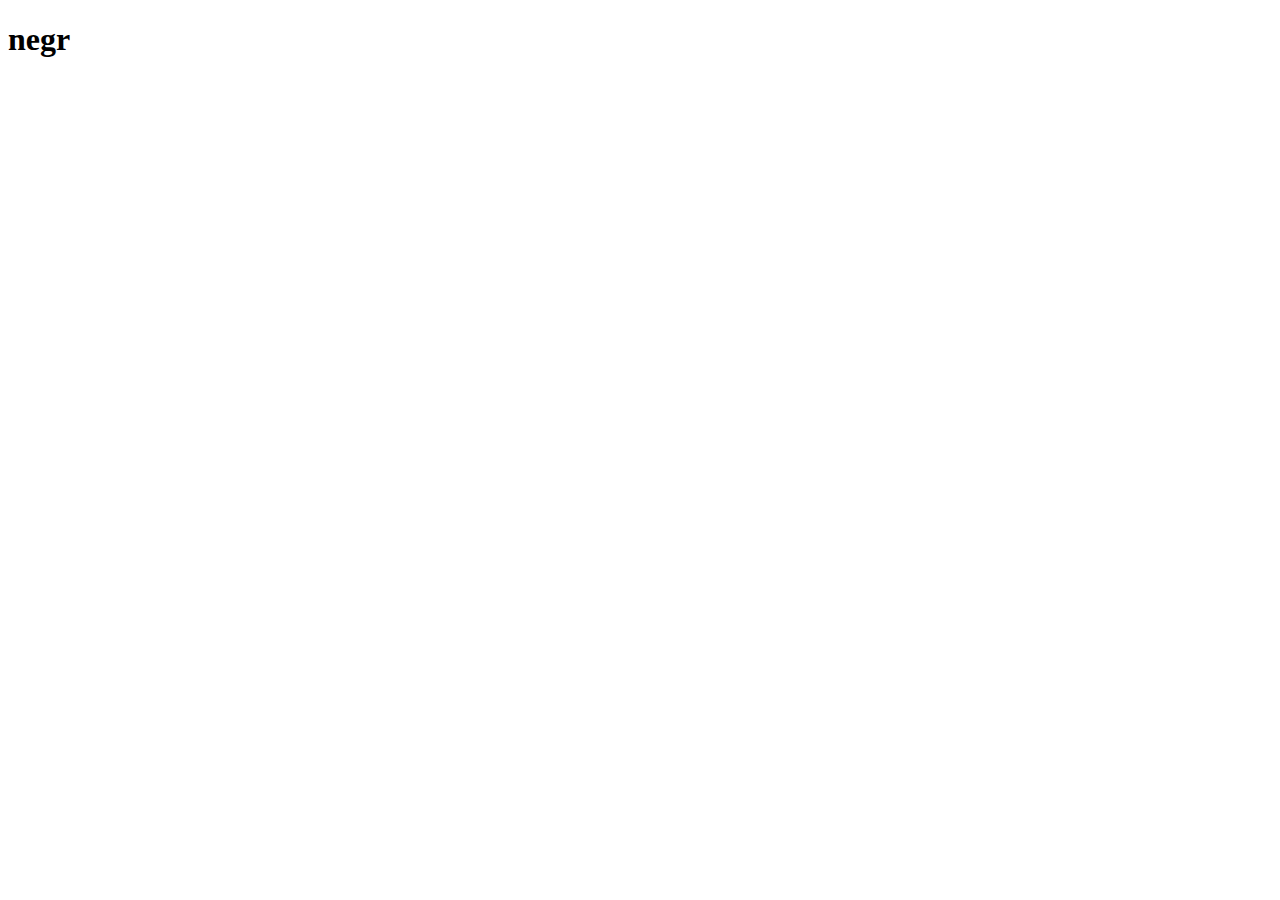
==== Web/index.html @ a877e184 "Test" ====
<!DOCTYPE html>
<html lang="en">
<head>
    <meta charset="UTF-8">
    <meta name="viewport" content="width=device-width, initial-scale=1.0">
    <title>Document</title>
</head>
<body>
    <h1>negr</h1>
</body>
</html>
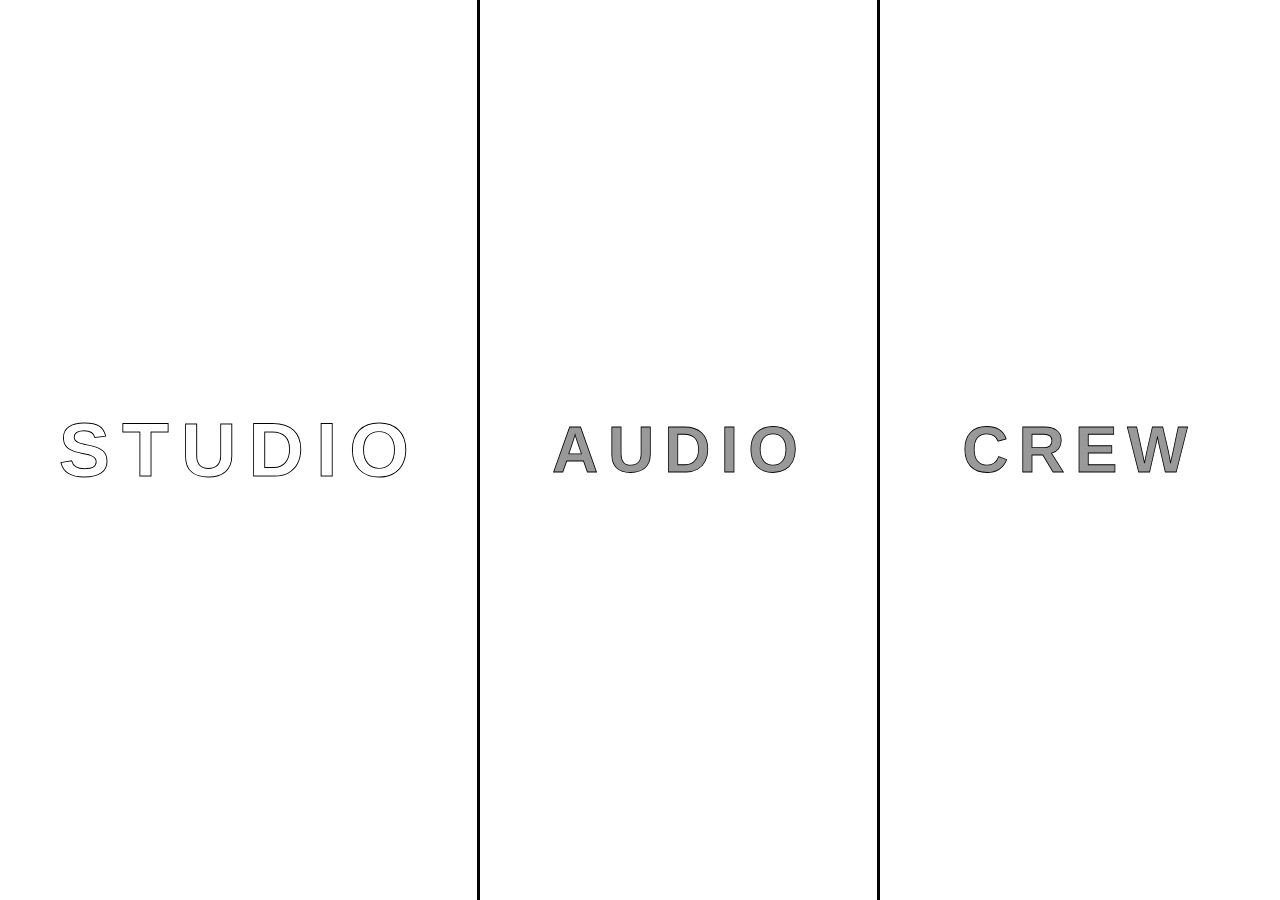
==== commit 321b60e9: "Main branch" ====
--- a/Web/index.html
+++ b/Web/index.html
@@ -1,11 +1,30 @@
-<!DOCTYPE html>
-<html lang="en">
-<head>
-    <meta charset="UTF-8">
-    <meta name="viewport" content="width=device-width, initial-scale=1.0">
-    <title>Document</title>
-</head>
-<body>
-    <h1>negr</h1>
-</body>
-</html>+<!DOCTYPE html>
+<html lang="en">
+
+<head>
+    <meta charset="UTF-8">
+    <meta name="viewport" content="width=device-width, initial-scale=1.0">
+    <title>Venhood</title>
+    <link rel="stylesheet" href="styles.css">
+</head>
+
+<body>
+
+    <section class="quarters-container">
+        <a href="/Pages/Studio/studio.html" class="quarter" id="studio">
+            <h2>Studio</h2>
+        </a>
+
+        <a href="/Pages/Music/music.html" class="quarter" id="music">
+            <h2>Audio</h2>
+        </a>
+
+        <a href="/Pages/Crew/crew.html" class="quarter" id="crew">
+            <h2>Crew</h2>
+        </a>
+    </section>
+
+    <script src="script.js"></script>
+</body>
+
+</html>
--- a/Web/styles.css
+++ b/Web/styles.css
@@ -0,0 +1,106 @@
+@import url('https://fonts.googleapis.com/css2?family=Open+Sans:wght@300&display=swap');
+
+body {
+    margin: 0;
+    font-family: 'Open-sans', sans-serif;
+    display: flex;
+    flex-direction: column;
+    min-height: 100vh;
+}
+
+.quarters-container {
+    display: flex;
+    flex: 1;
+}
+
+.quarter {
+    flex: 1;
+    text-align: center;
+    display: flex;
+    align-items: center;
+    justify-content: center;
+    box-sizing: border-box;
+    overflow: hidden;
+    transition: flex 0.9s ease; /* smooth flex transition on hover */
+    position: relative; /* added position relative for pseudo-element */
+    filter: brightness(0.6); /* initial brightness darker */
+    -webkit-transition: all .4s ease;
+}
+
+.quarter:not(:last-child):before {
+    content: '';
+    position: absolute;
+    top: 0;
+    bottom: 0;
+    right: 0;
+    width: 3px; /* thicker line */
+    background-color: #000000; /* black border color */
+}
+
+.quarter:hover {
+    flex: 1.2; /* widen on hover */
+    filter: brightness(1.1); /* hover brightness brighter */
+    -webkit-transition: all .4s ease;
+}
+
+a {
+    text-decoration: none;
+    
+}
+
+.quarter h2 {
+    font-size: 4em;
+    text-transform: uppercase;
+    letter-spacing: 10px;
+    margin: 0;
+    color: white;
+    -webkit-text-stroke: 0.8px black;
+    transition: transform 0.3s ease; /* smooth scale animation on hover */
+    text-shadow: #000;
+    
+}
+
+.quarter:hover h2 {
+    transform: scale(1.2); /* scale up on hover */
+}
+
+#studio {
+    background-image: url('/VenhoodScreens/mic_visual.png'); /* replace 'studio-background.jpg' with your image file */
+    background-size: cover;
+    background-position: center;
+}
+
+#music {
+    background-image: url('/VenhoodScreens/audio.jpg'); /* replace 'music-background.jpg' with your image file */
+    background-size: cover;
+    background-position: center;
+}
+
+#crew {
+    background-image: url('/VenhoodScreens/crew.jpg'); /* replace 'crew-background.jpg' with your image file */
+    background-size: cover;
+    background-position: -39em;
+}
+
+/* Media Queries for Responsive Design */
+
+@media (max-width: 768px) {
+    .quarters-container {
+        flex-direction: column; /* Stack quarters vertically on smaller screens */
+    }
+
+    .quarter {
+        flex: 1;
+        margin-bottom: 10px; /* Add some spacing between quarters */
+    }
+
+    .quarter:not(:last-child):before {
+        content: '';
+        position: absolute;
+        top: 0;
+        bottom: 0;
+        right: 0;
+        width: 3px; /* thicker line */
+        background-color: #000; /* black border color */
+    }
+}
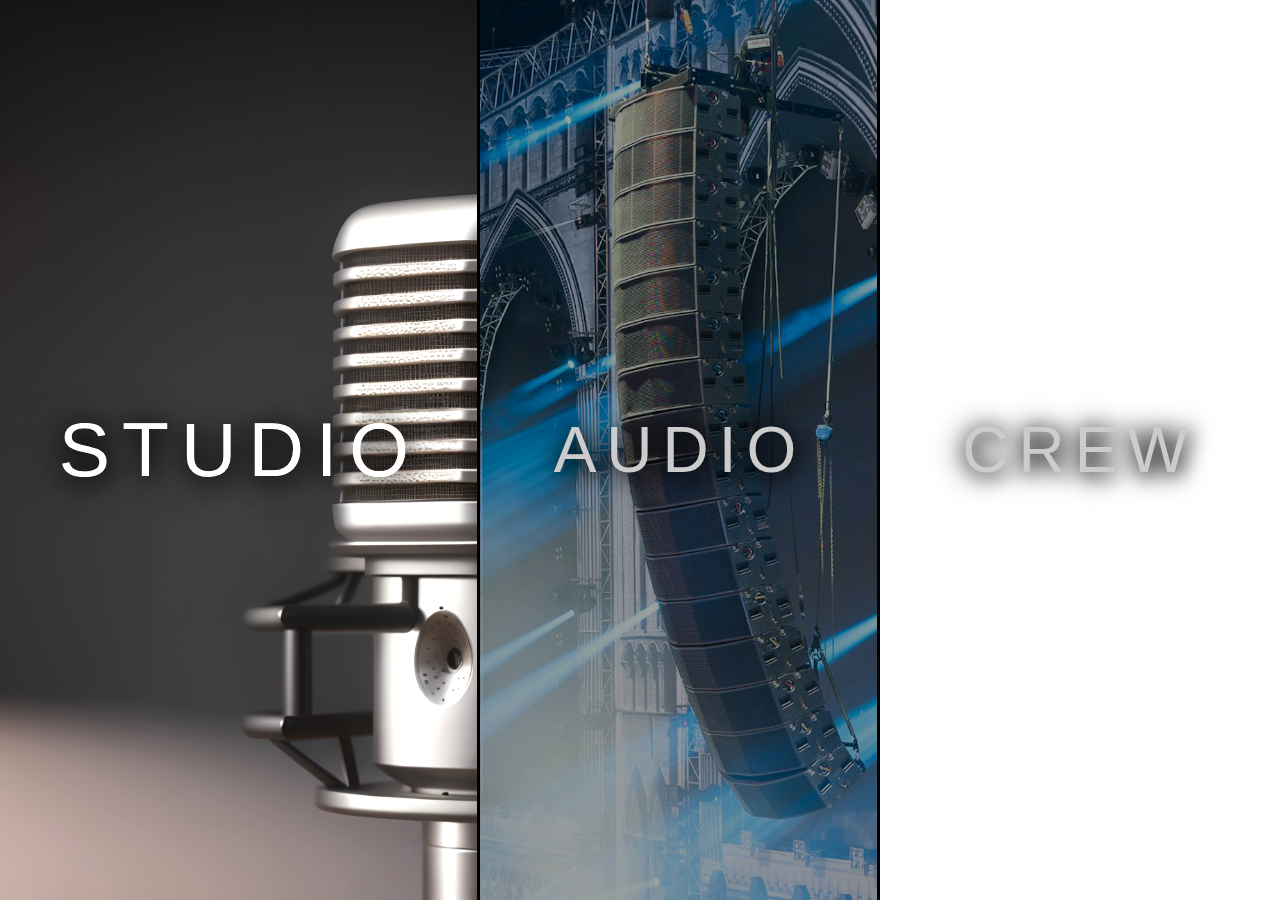
==== commit 3b0a3fab: "O.1" ====
--- a/Web/index.html
+++ b/Web/index.html
@@ -10,7 +10,12 @@
 
 <body>
 
+   
+    
     <section class="quarters-container">
+        
+        
+
         <a href="/Pages/Studio/studio.html" class="quarter" id="studio">
             <h2>Studio</h2>
         </a>
@@ -23,7 +28,7 @@
             <h2>Crew</h2>
         </a>
     </section>
-
+    
     <script src="script.js"></script>
 </body>
 
--- a/Web/styles.css
+++ b/Web/styles.css
@@ -6,11 +6,15 @@
     display: flex;
     flex-direction: column;
     min-height: 100vh;
+    
 }
+
+
 
 .quarters-container {
     display: flex;
     flex: 1;
+    
 }
 
 .quarter {
@@ -23,8 +27,9 @@
     overflow: hidden;
     transition: flex 0.9s ease; /* smooth flex transition on hover */
     position: relative; /* added position relative for pseudo-element */
-    filter: brightness(0.6); /* initial brightness darker */
+    filter: brightness(0.8); /* initial brightness darker */
     -webkit-transition: all .4s ease;
+    
 }
 
 .quarter:not(:last-child):before {
@@ -45,6 +50,7 @@
 
 a {
     text-decoration: none;
+    filter: brightness(1.0);
     
 }
 
@@ -53,10 +59,12 @@
     text-transform: uppercase;
     letter-spacing: 10px;
     margin: 0;
-    color: white;
-    -webkit-text-stroke: 0.8px black;
+    color: #ffffff;
     transition: transform 0.3s ease; /* smooth scale animation on hover */
-    text-shadow: #000;
+    text-shadow: 3px 3px 20px #000000,
+    -3px 2px 30px #000000;
+    font-weight: 300;
+    
     
 }
 
@@ -65,21 +73,21 @@
 }
 
 #studio {
-    background-image: url('/VenhoodScreens/mic_visual.png'); /* replace 'studio-background.jpg' with your image file */
+    background-image: url('/Web/VenhoodScreens/mic_visual.png'); /* replace 'studio-background.jpg' with your image file */
     background-size: cover;
     background-position: center;
 }
 
 #music {
-    background-image: url('/VenhoodScreens/audio.jpg'); /* replace 'music-background.jpg' with your image file */
+    background-image: url('/Web/VenhoodScreens/Audio-web.png'); /* replace 'music-background.jpg' with your image file */
     background-size: cover;
     background-position: center;
 }
 
 #crew {
-    background-image: url('/VenhoodScreens/crew.jpg'); /* replace 'crew-background.jpg' with your image file */
+    background-image: url('/Web/VenhoodScreens/Crew-web.png'); /* replace 'crew-background.jpg' with your image file */
     background-size: cover;
-    background-position: -39em;
+    background-position: center;
 }
 
 /* Media Queries for Responsive Design */
